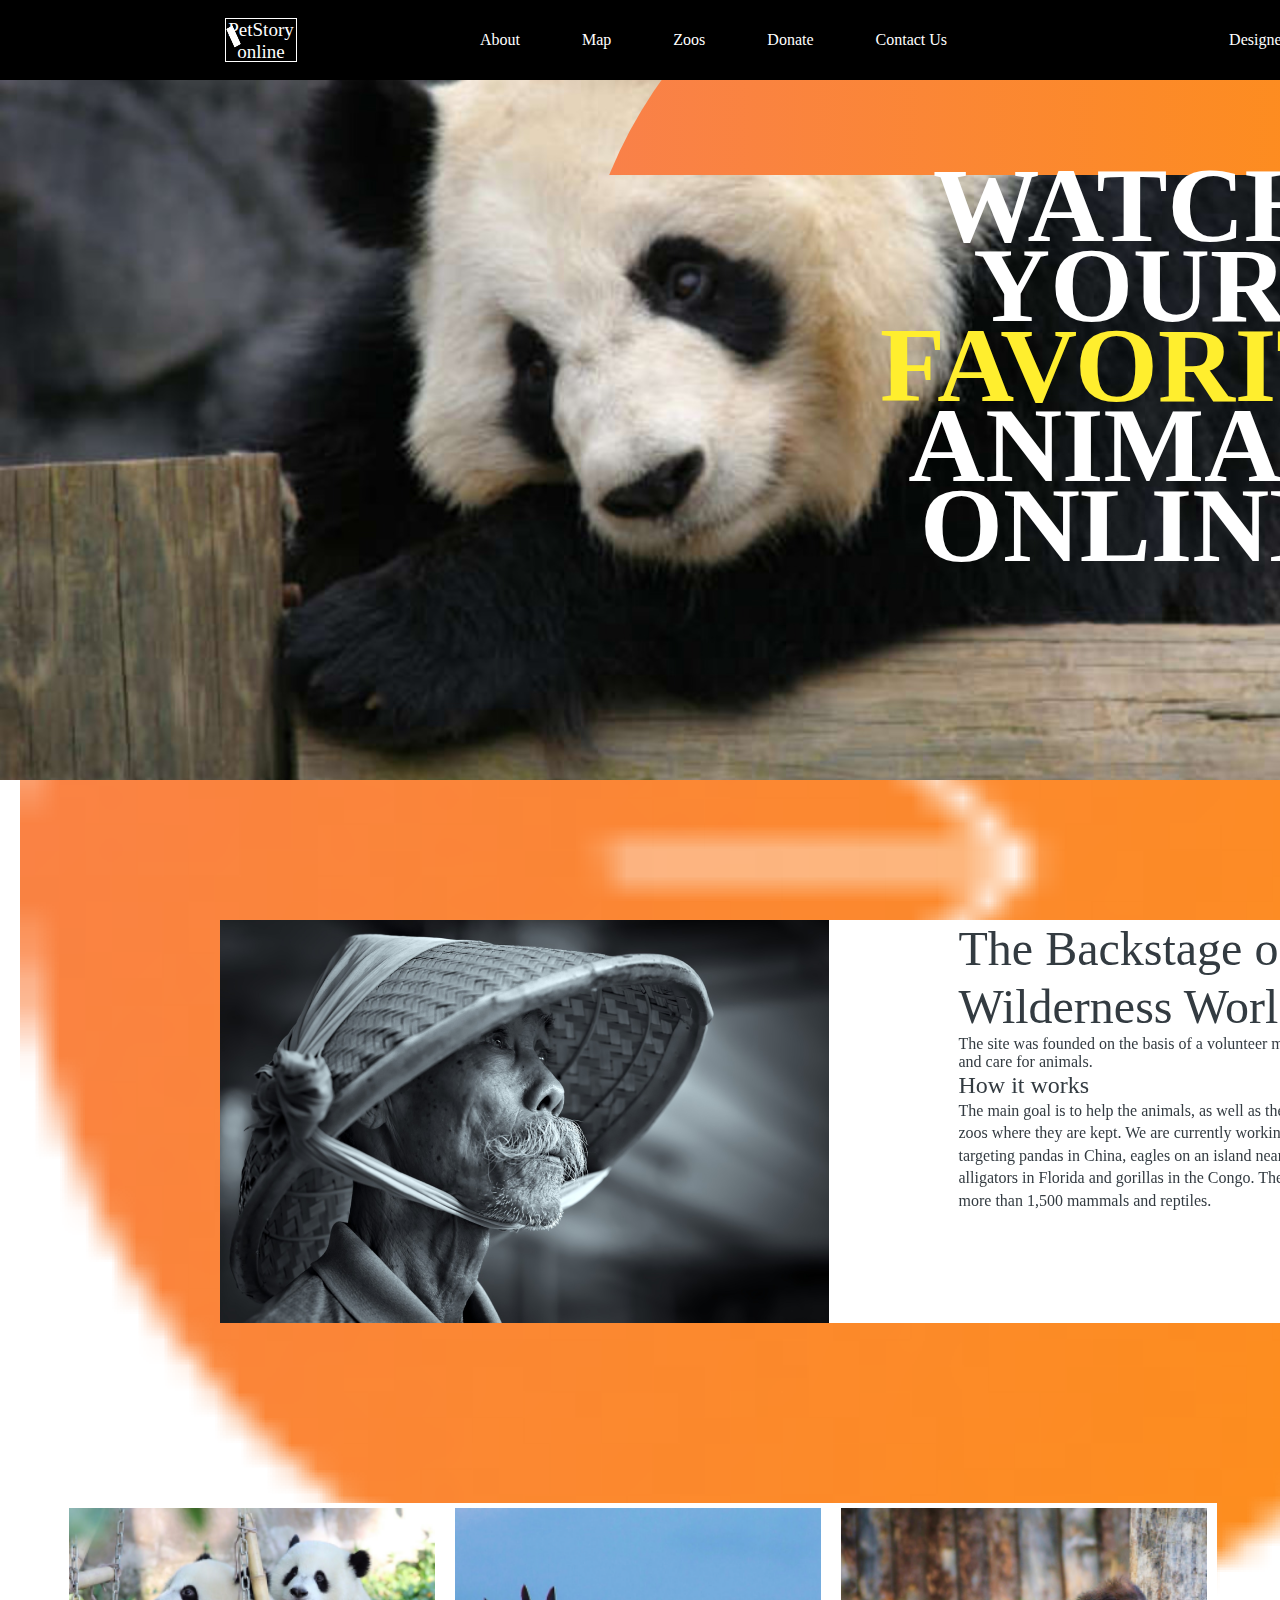
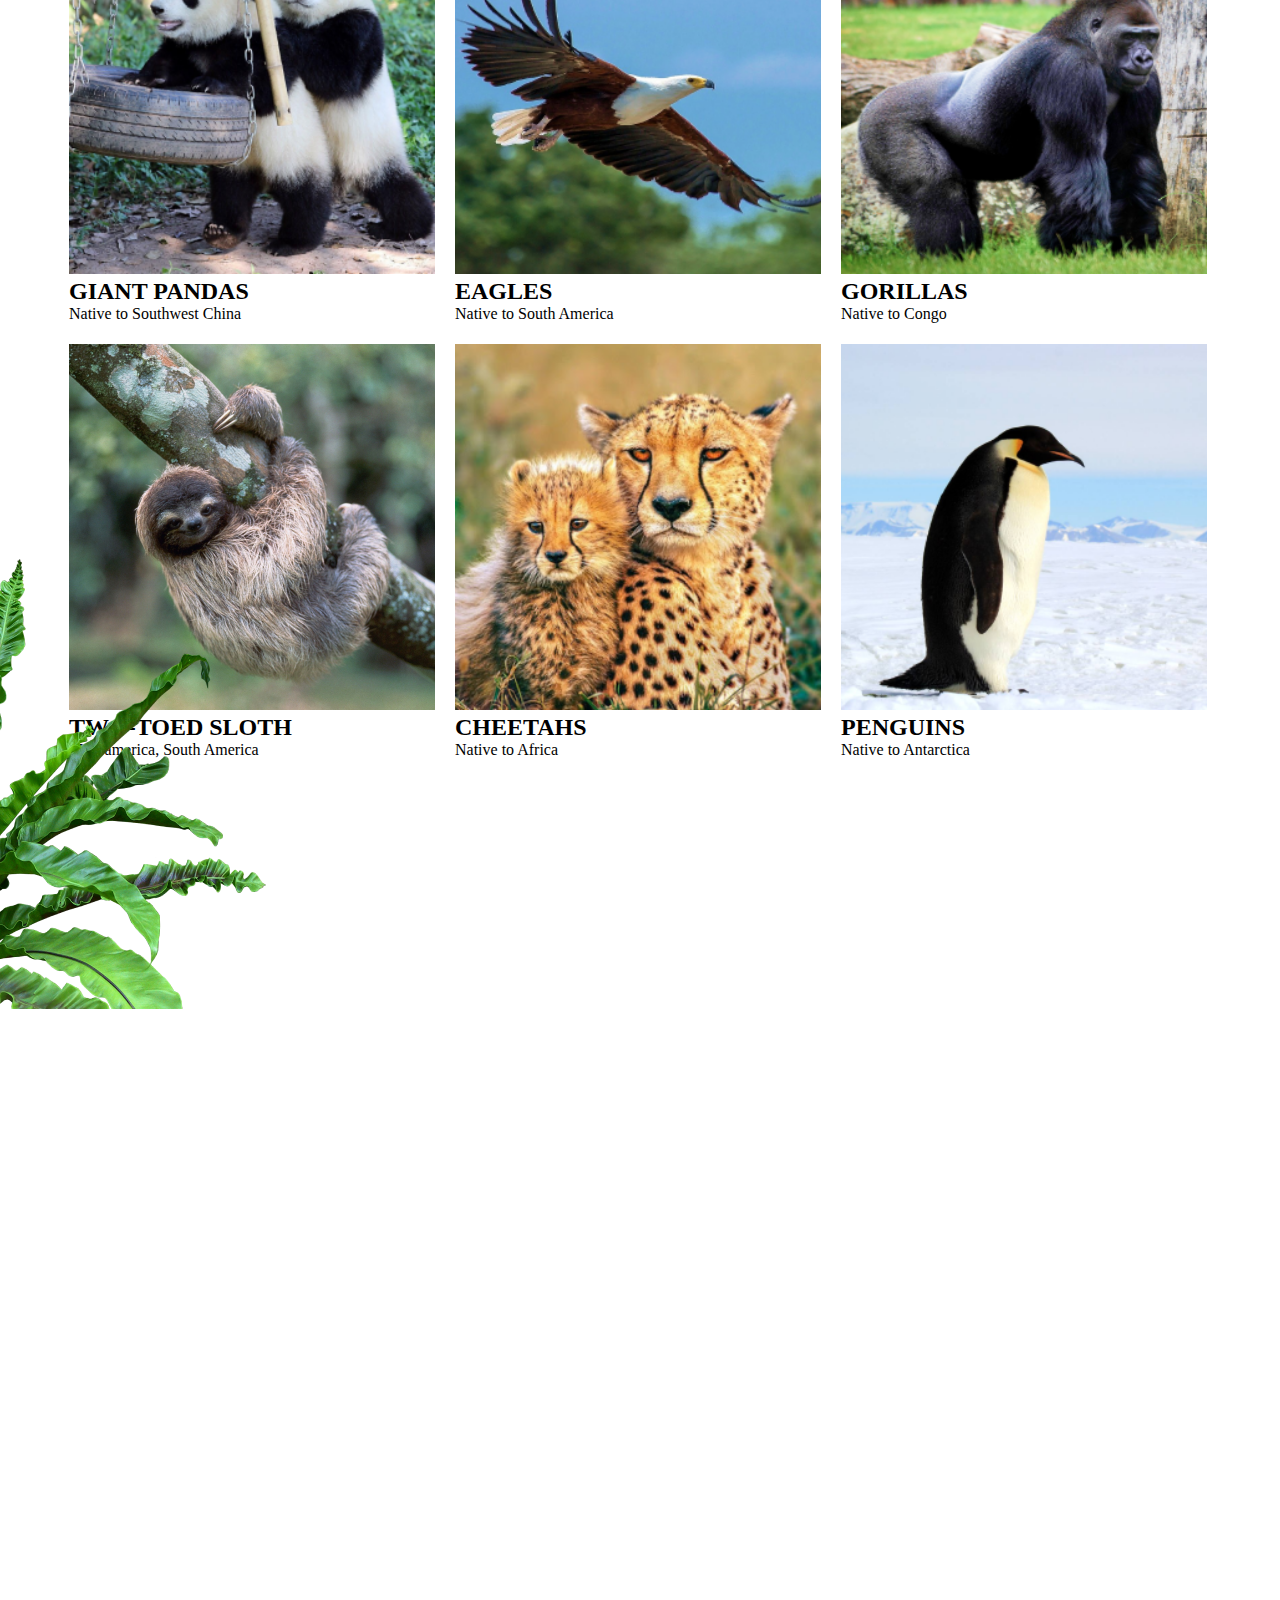
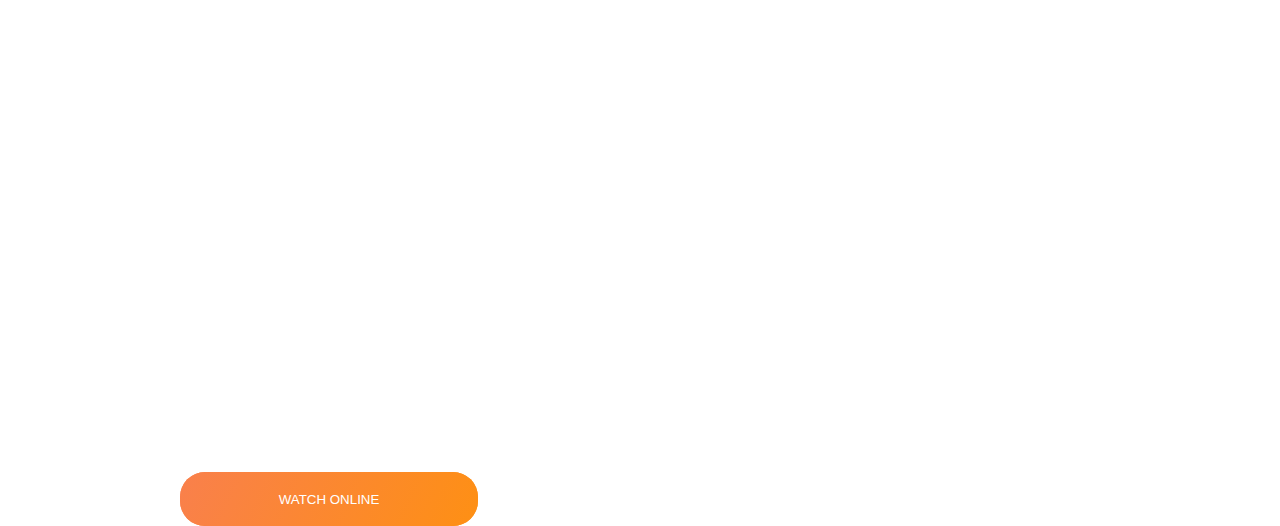
==== pages/main/index.html @ 08d5d140 "init: initial commit" ====
<!DOCTYPE html>
<!DOCTYPE html>
<html lang="en">
<head>
    <meta charset="UTF-8">
    <meta http-equiv="X-UA-Compatible" content="IE=edge">
    <meta name="viewport" content="initial-scale=1.0">
    <title>Document</title>
    <link rel="stylesheet" href="style.css">
</head>
<body>
    <header><!-- You don't need to make the header sticky. When scrolling, it remains in its position.
    -->
        <h1>PetStory online</h1>
        <figure>
            <a href="#">
                <img class="logo" src="../../assets/images/bamboo.png" alt="Logo">
            </a>
        </figure>
        <nav>
            <ul>
                <li><a href="#">About</a></li>
                <li><a href="#">Map</a></li>
                <li><a href="#">Zoos</a></li>
                <li><a href="../donate/index.html">Donate</a></li>
                <li><a href="#">Contact Us</a></li>
                <li class="designed-by"><a href="https://www.figma.com/file/jfEFwkXVj1WRq7sUHDr8os/PetStory-online">Designed by &copy;</a></li>
            </ul>
        </nav>

        <p>
            Watch your <span>favorite</span> animal online
        </p>
        <button class="oval-btn duochromatic">
            watсh online
        </button>

        <svg class="ellipse">
            <defs>
                <linearGradient id="grad1" x1="0%" y1="0%" x2="100%" y2="0%">
                  <stop offset="0%" style="stop-color:#F9804B;stop-opacity:1" />
                  <stop offset="100%" style="stop-color:#FE9013 ;stop-opacity:1" />
                </linearGradient>
              </defs>
            <ellipse cx="1040" cy="325"  rx="465"  ry="465" fill="url(#grad1)" />
          </svg>

    </header>
    <main>

        <section>
           <div class="main-content">
            <div class="main img">
                <img src="../../assets/images/bamboo-cap.png" alt="Man with a bamboo hat">
            </div>
            <div class="sub-content">
             <h2>The Backstage of the Wilderness World.</h2>
             <p>The site was founded on the basis of a volunteer movement to protect and care for animals.</p>
             <h3>How it works</h3>
             <p>The main goal is to help the animals, as well as the nature reserves and zoos where they are kept. We are currently working on video projects targeting pandas in China, eagles on an island near Los Angeles, alligators in Florida and gorillas in the Congo. These have a total of more than 1,500 mammals and reptiles.</p>
            </div>
           </div>
            <img class="main-flower" src="../../assets/images/flower_foto1.png" alt="a photo of a beautiful flower as a decoration">
        </section>

    </main>

    <article class="left-arrow">
        <img src="../../assets/icons/orange-left-arrow.png" alt="left arrow button for previous card">
    </article>
    <article class="cards">
        <div class="foto-card">
            <img class="foto" src="../../assets/images/Panda.png" alt="">
           <!-- <div class="foto-desc"> -->
            <h2>Giant Pandas</h2>
            <p>Native to Southwest China</p>
           <!-- </div>
           <div class="foto-icon"> -->
            <!-- <img src="../../assets/icons/banana-bamboo_icon.png" alt="banana bamboo icon"> -->
           <!-- </div> -->
        </div>
        <div class="foto-card">
            <img class="foto" src="../../assets/images/Eagle.png" alt="">
            <h2>Eagles</h2>
            <p>Native to South America</p>
        </div>
        <div class="foto-card">
            <img class="foto" src="../../assets/images/Gorilla.png" alt="">
            <h2>Gorillas</h2>
            <p>Native to Congo</p>
        </div>
        <div class="foto-card">
            <img class="foto" src="../../assets/images/Sloth.png" alt="">
            <h2>Two-toed Sloth</h2>
            <p>Mesoamerica, South America</p>
        </div>
        <div class="foto-card">
            <img class="foto" src="../../assets/images/Cheetah.png" alt="">
            <h2>cheetahs</h2>
            <p>Native to Africa</p>
        </div>
        <div class="foto-card">
            <img class="foto" src="../../assets/images/Penguin.png" alt="">
            <h2>Penguins</h2>
            <p>Native to Antarctica</p>
        </div>
    </article>
    <article class="right-arrow">
        <img src="../../assets/icons/orange-right-arrow.png" alt="right arrow button for next card">
    </article>

    <article >
        <img class="palm-foto" src="../../assets/images/palm_foto.png" alt="nice photo of leaves as a decoration">
    </article>

    <article >
        <img class="strelitzia-foto" src="../../assets/images/strelitzia1.png" alt="nice photo of strelitzia as a decoration">
    </article>

    <article>
        <button class="oval-btn duochromatic">Choose Your Favorite</button>
    </article>

    <!-- <section class="pick-and-feed">

    </section> -->

    <footer>

        <ul class="social-media">
            <li><a href="#">Facebook</a></li>
            <li><a href="#">Twitter</a></li>
            <li><a href="#">Instagram</a></li>
            <li><a href="#">YouTube</a></li>
        </ul>


        <ul class="footer-nav">
            <li><a href="#">About</a></li>
            <li><a href="#">Map</a></li>
            <li><a href="#">Zoos</a></li>
            <li><a href="#">Contact us</a></li>
        </ul>

        Subscribe to our news
        <input type="text" placeholder="Enter your email">
        <input class="btn" type="submit" value="Submit">

        <span>Designed by Merve Uğursaç</span>
        ©RSSchool & ©Ysera86
    </footer>

</body>
</html>
---- pages/main/style.css ----
*{
    margin: auto;
    padding: 0;
    border: 0;
    width: 1600px;
    height: auto;
}

header{
   background-image: url(../../assets/images/GiantPanda.png);
   height: 780px;
   left: 0px;
   right: 0px;
   top: 0px;
   position: fixed;
}
header ellipse{
   position: absolute;
    /* width: 465px;
    height: 465px; */

    left: calc(50% - 465px/2 + 239.5px);
    top: 92px;

    /* orange */

    /* background: linear-gradient(113.96deg, #F9804B 1.49%, #FE9013 101.44%); */
}
ellipse{
    /* background: linear-gradient(113.96deg, #F9804B 1.49%, #FE9013 101.44%); */

    z-index: 8980;
}
header p{
    position: absolute;
    width: 500.31px;
    height: 400px;
    left: calc(50% - 500.31px/2 + 330.15px);
    top: 166px;

    font-family: 'Roboto';
    font-style: normal;
    font-weight: 700;
    font-size: 106.496px;
    line-height: 75%;
    /* or 80px */

    text-align: center;
    text-transform: uppercase;

    color: #FFF;
    z-index: 8989;
}

header span{
    color: #FFEE2E;
}

header button{
    text-transform: uppercase;

    position: absolute;
    top: 626px;
}

h1{
    margin-top: 14px;
    margin-left: 220px;

    box-sizing: border-box;
    position: absolute;

    width: 72.49px;
    height: 44.91px;
    left: 4.75px;
    top: 3.55px;
    font-family: 'Roboto';
    font-style: normal;
    font-weight: 400;
    font-size: 19.0145px;
    line-height: 120%;

    text-align: center;

    color: #FFFFFF;

    border: 1.18841px solid #FFFFFF;
    z-index: 99;
}

/* bamboo pic */
.logo{
    /* margin-top: 23px; */
    margin-left: 200px;
    box-sizing: border-box;

    position: relative;
    width: 7.03px;
    height: 20.98px;
    left: 30px;
    top: 26px;

    background: #FFF;
    border: 1.18841px solid #FFF;
    transform: matrix(-0.9, 0.52, 0.4, 0.88, 0, 0);
    z-index: 299;
}


nav{
    background: #000;
    /* backdrop-filter: blur(2px); */
    position: absolute;
    top: 0px;
    height: 80px;
    width: 1380px;
    padding-left: 220px;
}
nav li{
    list-style: none;
    display: inline;
    font-weight: 500;
    font-size: 16px;
    line-height: 140%;
    position: relative;
    top: 29px;
    margin: 20px 19px 20px 19px;
    padding:9px 10px 9px 10px;
}
nav li:first-child{
    margin-left: 250px;
}
nav li:last-child {
    left: 220px;
}
nav a{
    text-decoration: none;
    color: #FFF;
}
nav a:hover{
    color: #F9804B;
    /* color: linear-gradient(113.96deg, #F9804B 1.49%, #FE9013 101.44%); */
}
nav a.active{
    color: #F9804B;
    /* color: linear-gradient(113.96deg, #F9804B 1.49%, #FE9013 101.44%); */
}

section{
    width: 1161px;
}


.main-content{
    width: 1161px;
    height: 403px;
    position: absolute;
    /* left: 219px; */
    top: 920px;
    /* right: 220px; */
    display: inline-block;
    background-color: #FFF;
    margin-right: 20px;

}
.sub-content{
    position: absolute;
    display: inline-block;
    width: 551px; /*calc(1161px-609px);*/
    z-index: 0;
    /* overflow: scroll; */
    white-space: normal;

    height: 403px;
    text-align: left;
    margin-left: 87px;
    color: #333B41;
}

.sub-content p,h2,h3{
    /* word-break: break-all; */
    /* word-wrap:break-word; */
    width: 465px;
    /* height: inherit; */
}
.sub-content h2{
    font-family: 'Roboto';
    font-style: normal;
    font-weight: 400;
    font-size: 48px;
    line-height: 120%;
}
.sub-content h3{
    font-family: 'Roboto';
    font-style: normal;
    font-weight: 400;
    font-size: 24px;
    line-height: 120%;
}
.sub-content p{
    font-family: 'Roboto';
    font-style: normal;
    font-weight: 400;
    font-size: 16px;
}
.sub-content p:first-child{
    line-height: 130%;
}
.sub-content p:last-child{
    line-height: 140%;
}

.main img{
    width: 609px;
    height: 403px;
    /* display: inline-block; */
    float: left;
    /* position: absolute;
    left: 219; */
}
.main-flower{
    display: inline-block;
    position: absolute;
    width: 293px;
    height: 605px;
    /* left: 1400px; */
    left: 1307px;
    right: 0px;
    top: 792px;

    /* background: url(flower_foto.png); */
    filter: drop-shadow(0px 4px 4px rgba(0, 0, 0, 0.25));
}

input[type=text]{
    border-color: #F9804B;
    color: #F9804B;
}
input[type=text]:hover{
    border-color: #4B9200;
    color: #4B9200;
}
input[type=text]:focus{
    border-color: #D31414;
    color: #D31414;
}

input[type=submit]{
    width: 298px;
    height: 54px;
    border-color: #000;
    color: #000;
}
input[type=submit]:hover{
    border-color: #4B9200;
    color: #4B9200;
}
input[type=submit]:focus{
    border-color: #D31414;
    color: #D31414;
}

.btn{
    width: 129px;
    height: 42px;
    border-color: #000;
    color: #000;
}
.btn:hover{
    color: #E47209;
}
.btn:active{
    color: #4B9200;
}

.oval-btn{
    text-transform: uppercase;
    color: #FFF;
    width: 298px;
    height: 54px;

    position: absolute;
    width: 298px;
    height: 54px;
    left: 180px;
    top: 3672px;
    border-radius: 25px;
}
.oval-btn:hover{
    background: #E47209;
}
.oval-btn:active{
    background: #4B9200;
}
.oval-btn:disabled{
    background: #767474;
}


.monochromatic{
    background: #F9804B;
}

.duochromatic{
    background: linear-gradient(113.96deg, #F9804B 1.49%, #FE9013 101.44%);
}

.cards{
    display: flex;
    flex-direction: row;
    flex-wrap: wrap;

    position: absolute;
    width: 1158px;
    height: 872px;
    left: calc(50% - 1160px/2 - 1px);
    top: 1503px;

    background: #FFF;
}

.cards h2{
    text-transform: uppercase;
}

.foto{
    /* height: 294px;
    width: 294px; */
    height: 366px;
    width: 366px;
    z-index: 99999;
}

.foto-icon{
    width: 33px;
    height: 30px;
}

.foto-card{
    box-sizing: border-box;
    width: 366px;
    height: 426px;

    border-radius: 5px;
}

.palm-foto{
    position: absolute;
    width: 292px;
    height: 460px;
    top: 2149px;
}

.strelitzia-foto{
    position: absolute;
    width: 368px;
    /* height: 275px; */
    top: 2334px;

    /* left: 1240px; */
    /* left: calc(100% - 1600px - 1px + (368px/5*2) ); */
    left: 1307px;
    right: 0px;
    /* transform: rotate(0deg); */

    /* transform: matrix(-1, 0, 0, 1, 0, 0); */
}

.left-arrow, .right-arrow{
    width: 62px;
    height: 62px;
}

.left-arrow{
    margin-right: 20px;
}
.right-arrow{
    margin-left: 20px;
}


.pick-and-feed{
    background: linear-gradient(315.75deg, rgba(254, 210, 144, 0.7) 30.06%, #FEBDAB 100.95%, rgba(254, 210, 144, 0.7) 106.36%), linear-gradient(315.75deg, rgba(254, 189, 171, 0.74) 30.06%, rgba(243, 169, 248, 0.66) 50.74%, #E0D8F0 80.49%, #EAF7FE 127.9%, #EAF7FE 149.54%), linear-gradient(315.75deg, rgba(254, 189, 171, 0.74) 30.06%, rgba(243, 169, 248, 0.66) 50.74%, #E0D8F0 80.49%, #EAF7FE 127.9%, #EAF7FE 149.54%);
    opacity: 0.9;
    width: 1600px;
    height: 1004px;
}


footer{
    width: 1600px;
    height: 443px;
    
    /* margin: 0 auto;
    padding: 0; */
    background-color: #000;
    color: #FFF;
    display: inline-block;
    bottom: 0;
    /* text-align: center; */
}
footer a{
    color: white;
    margin-left: 20px;
}
footer a:visited{
    color: white;
}
footer img{
    width: 80px;
    margin: 10px;
}
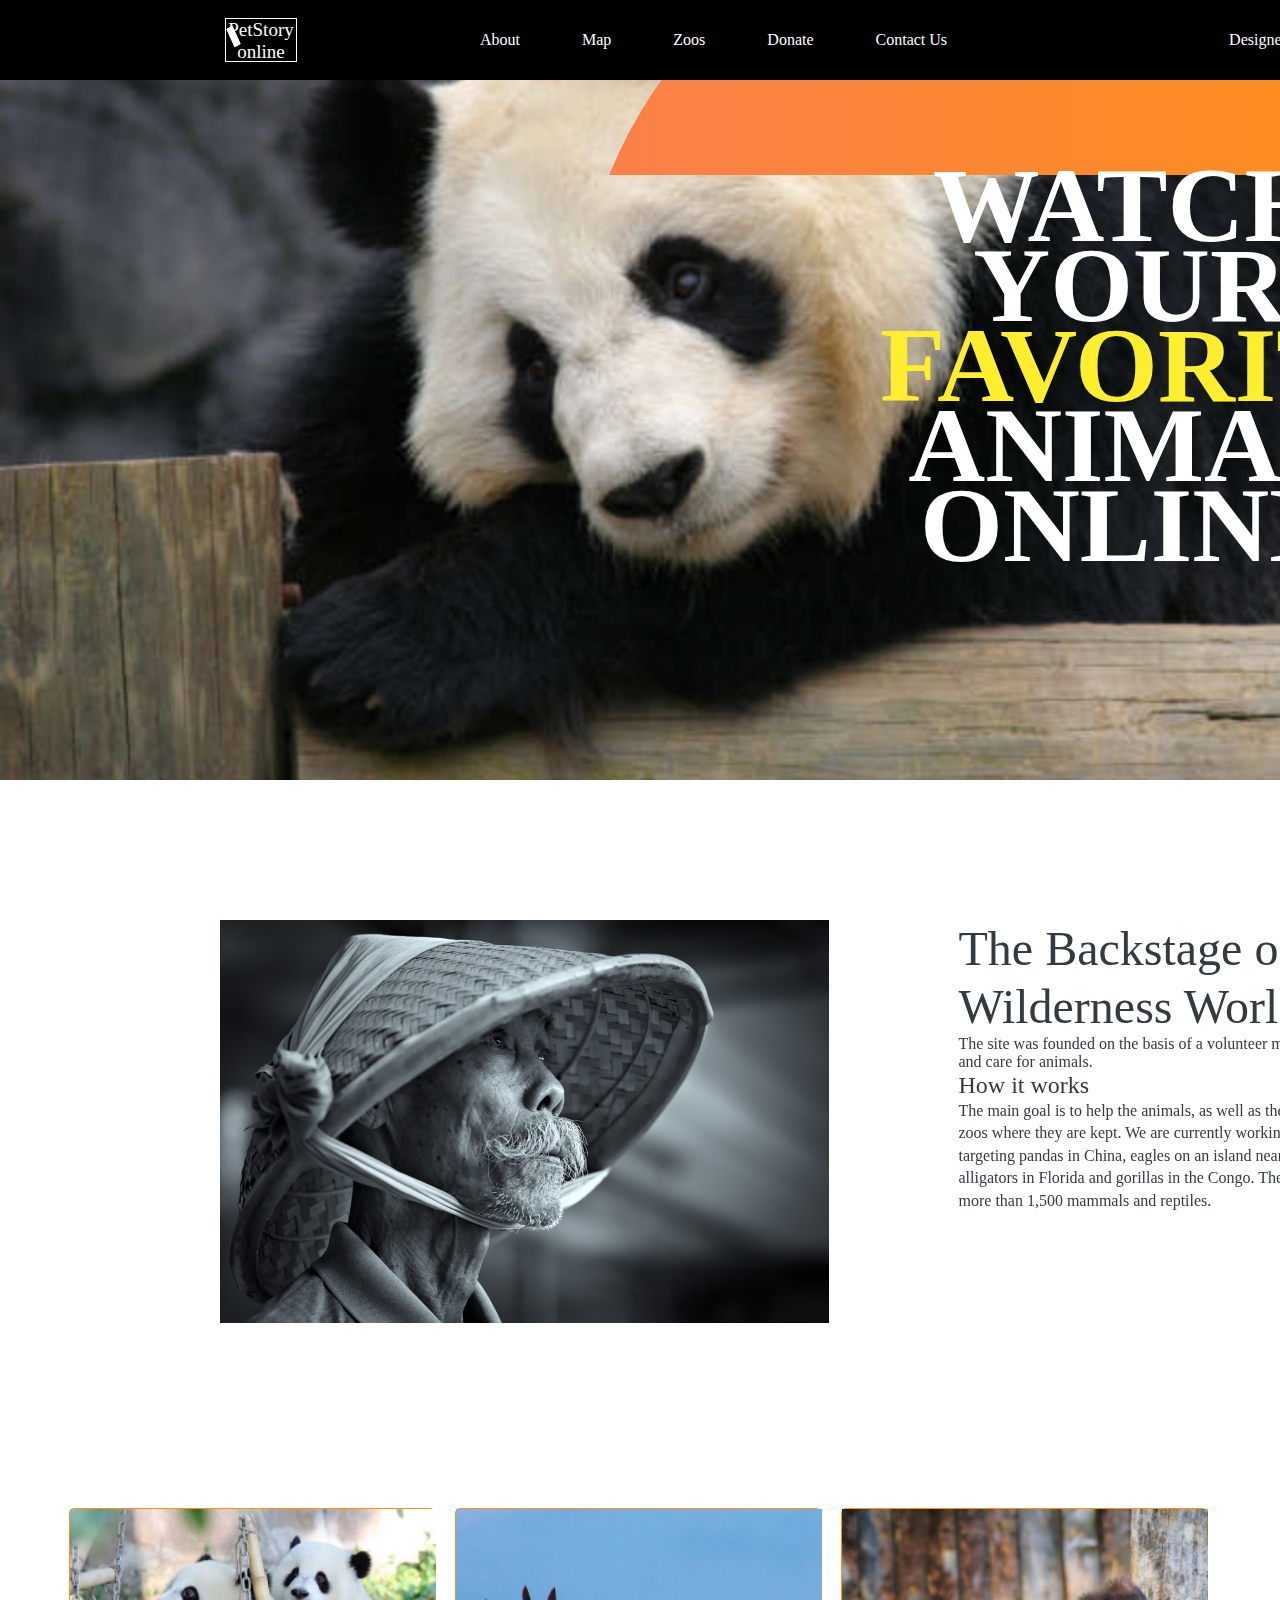
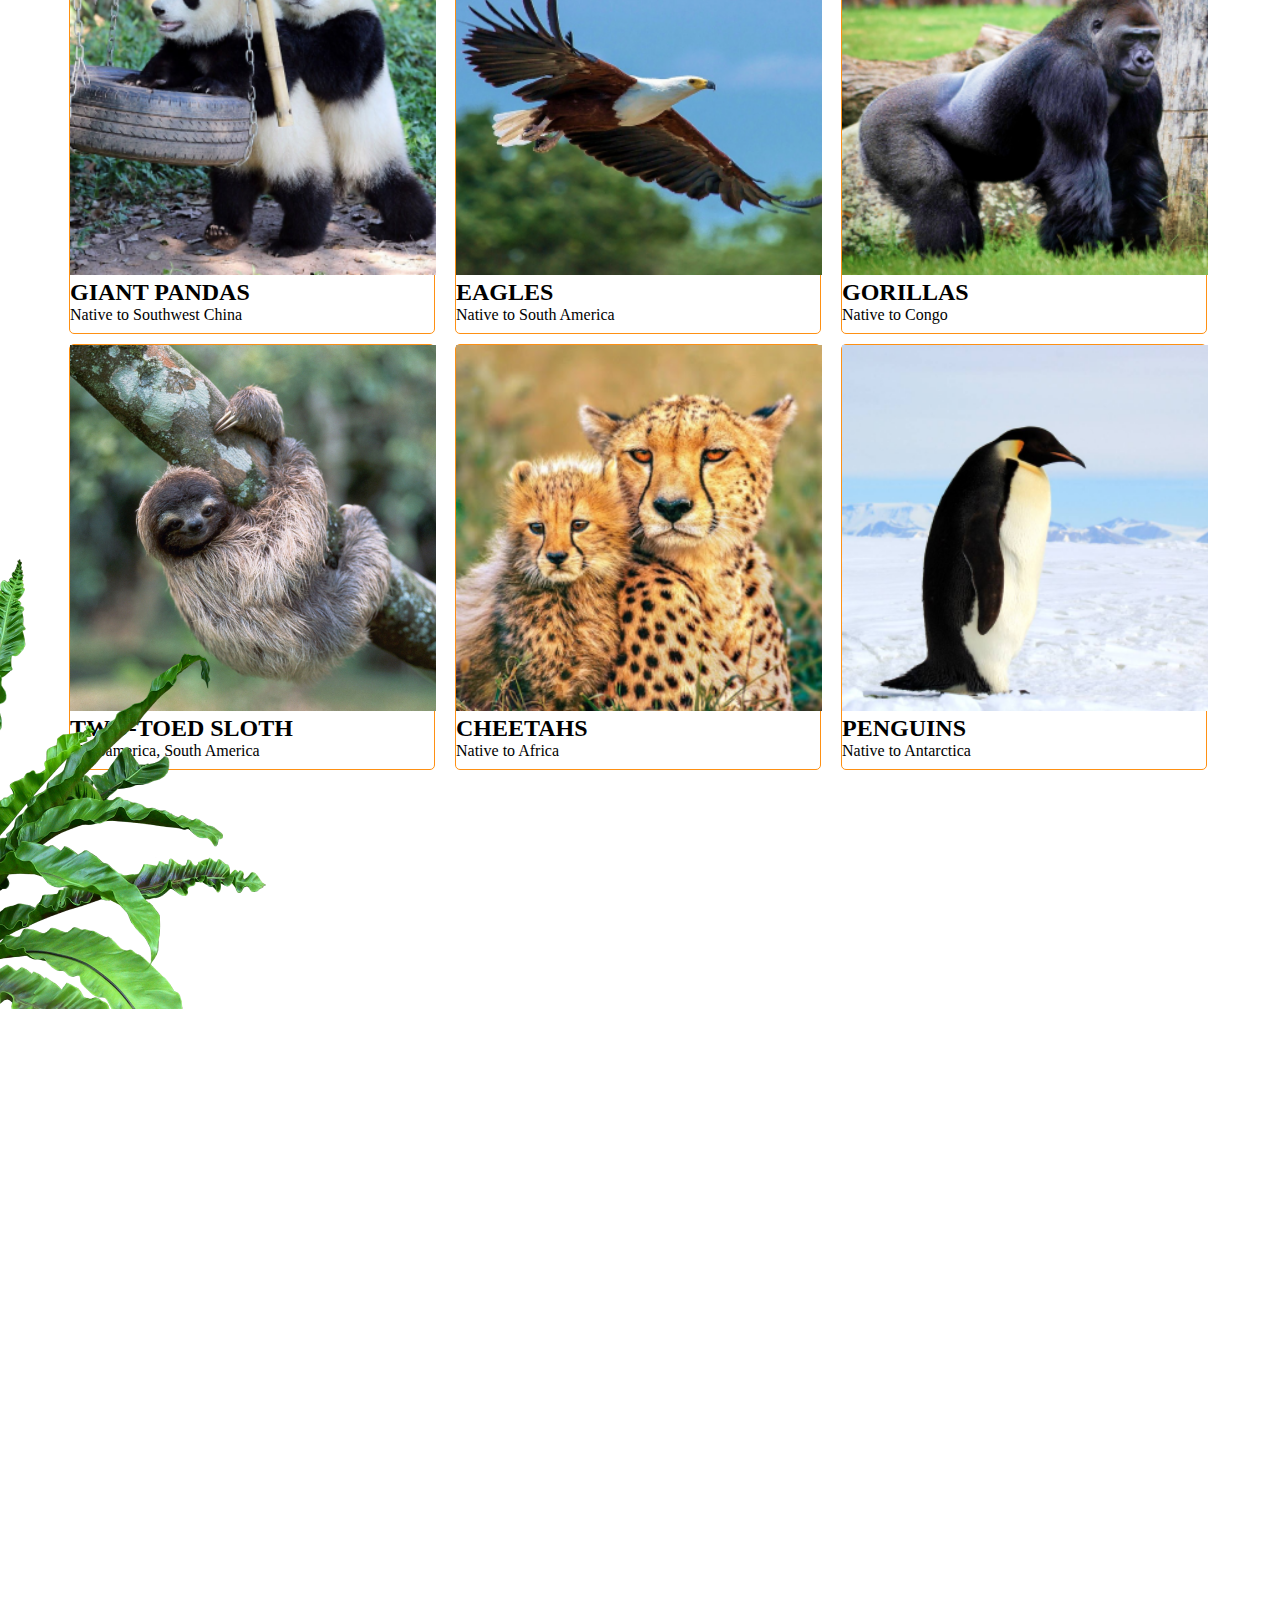
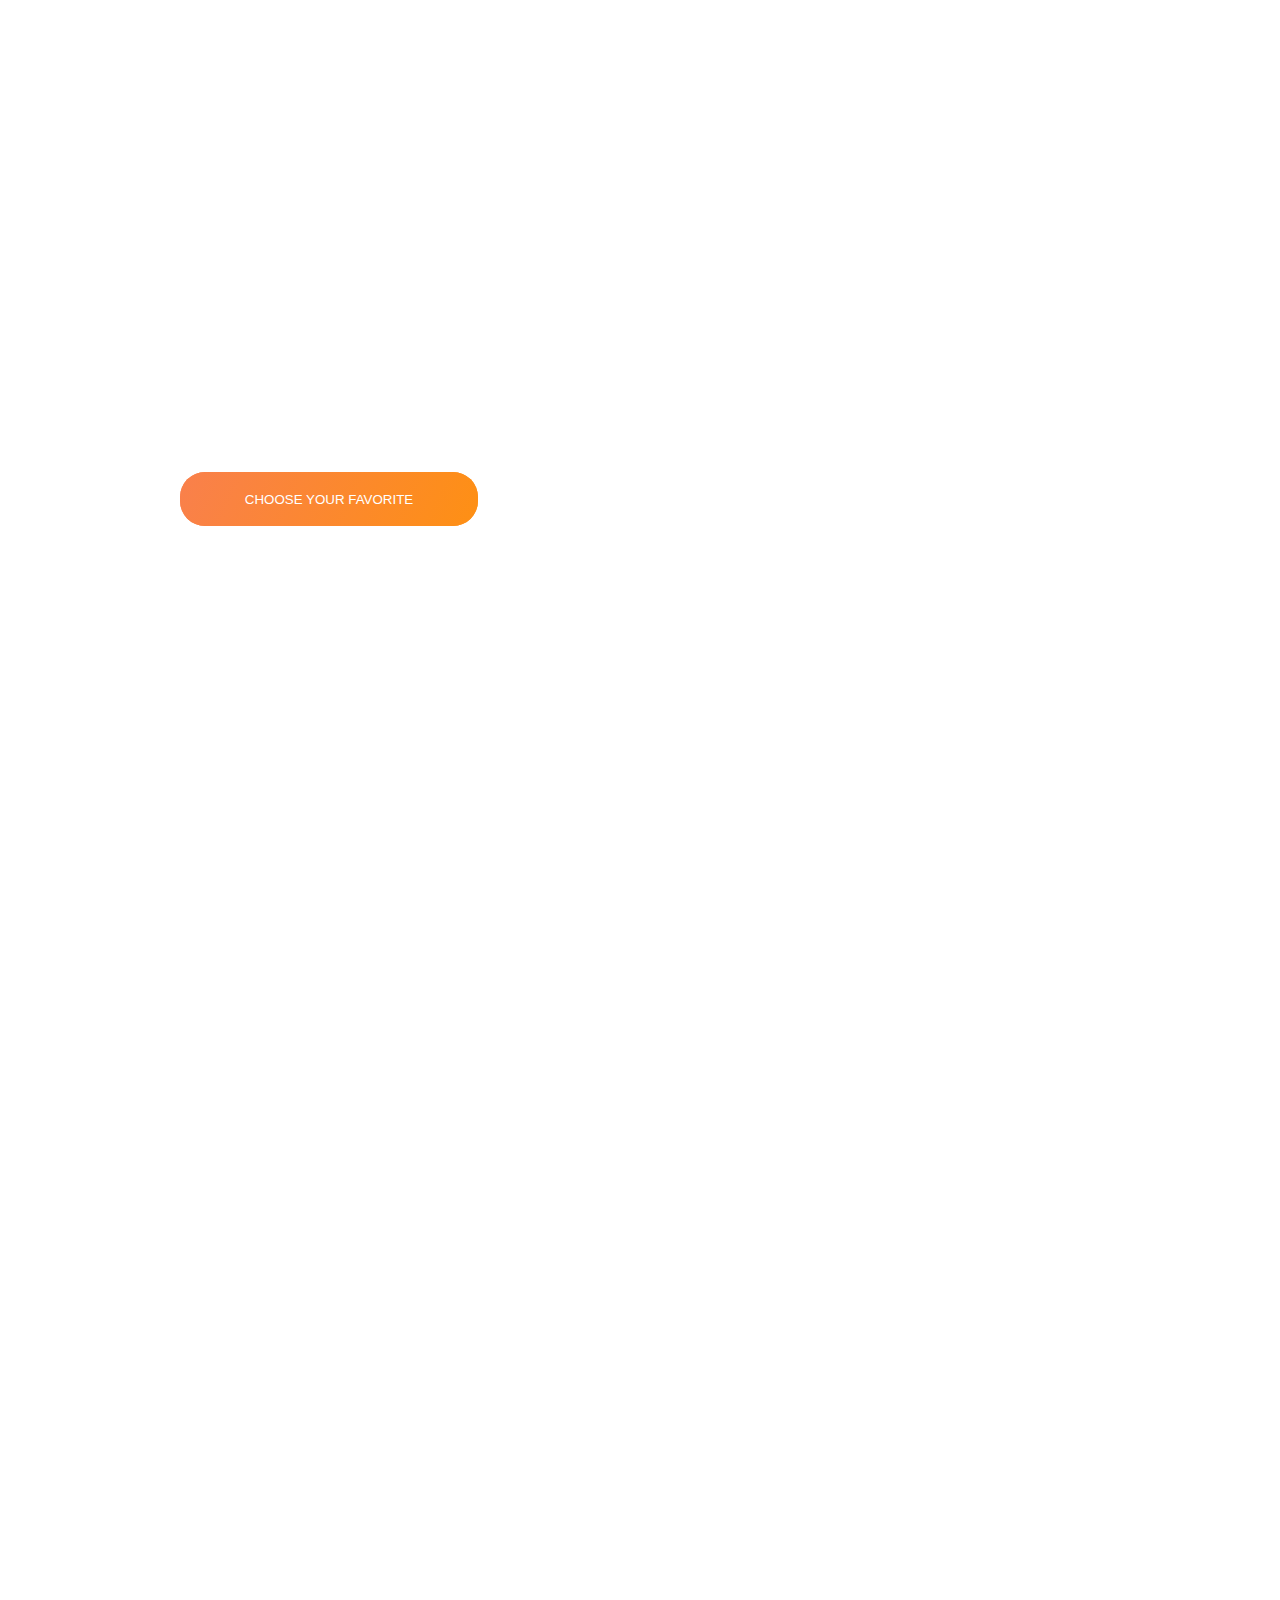
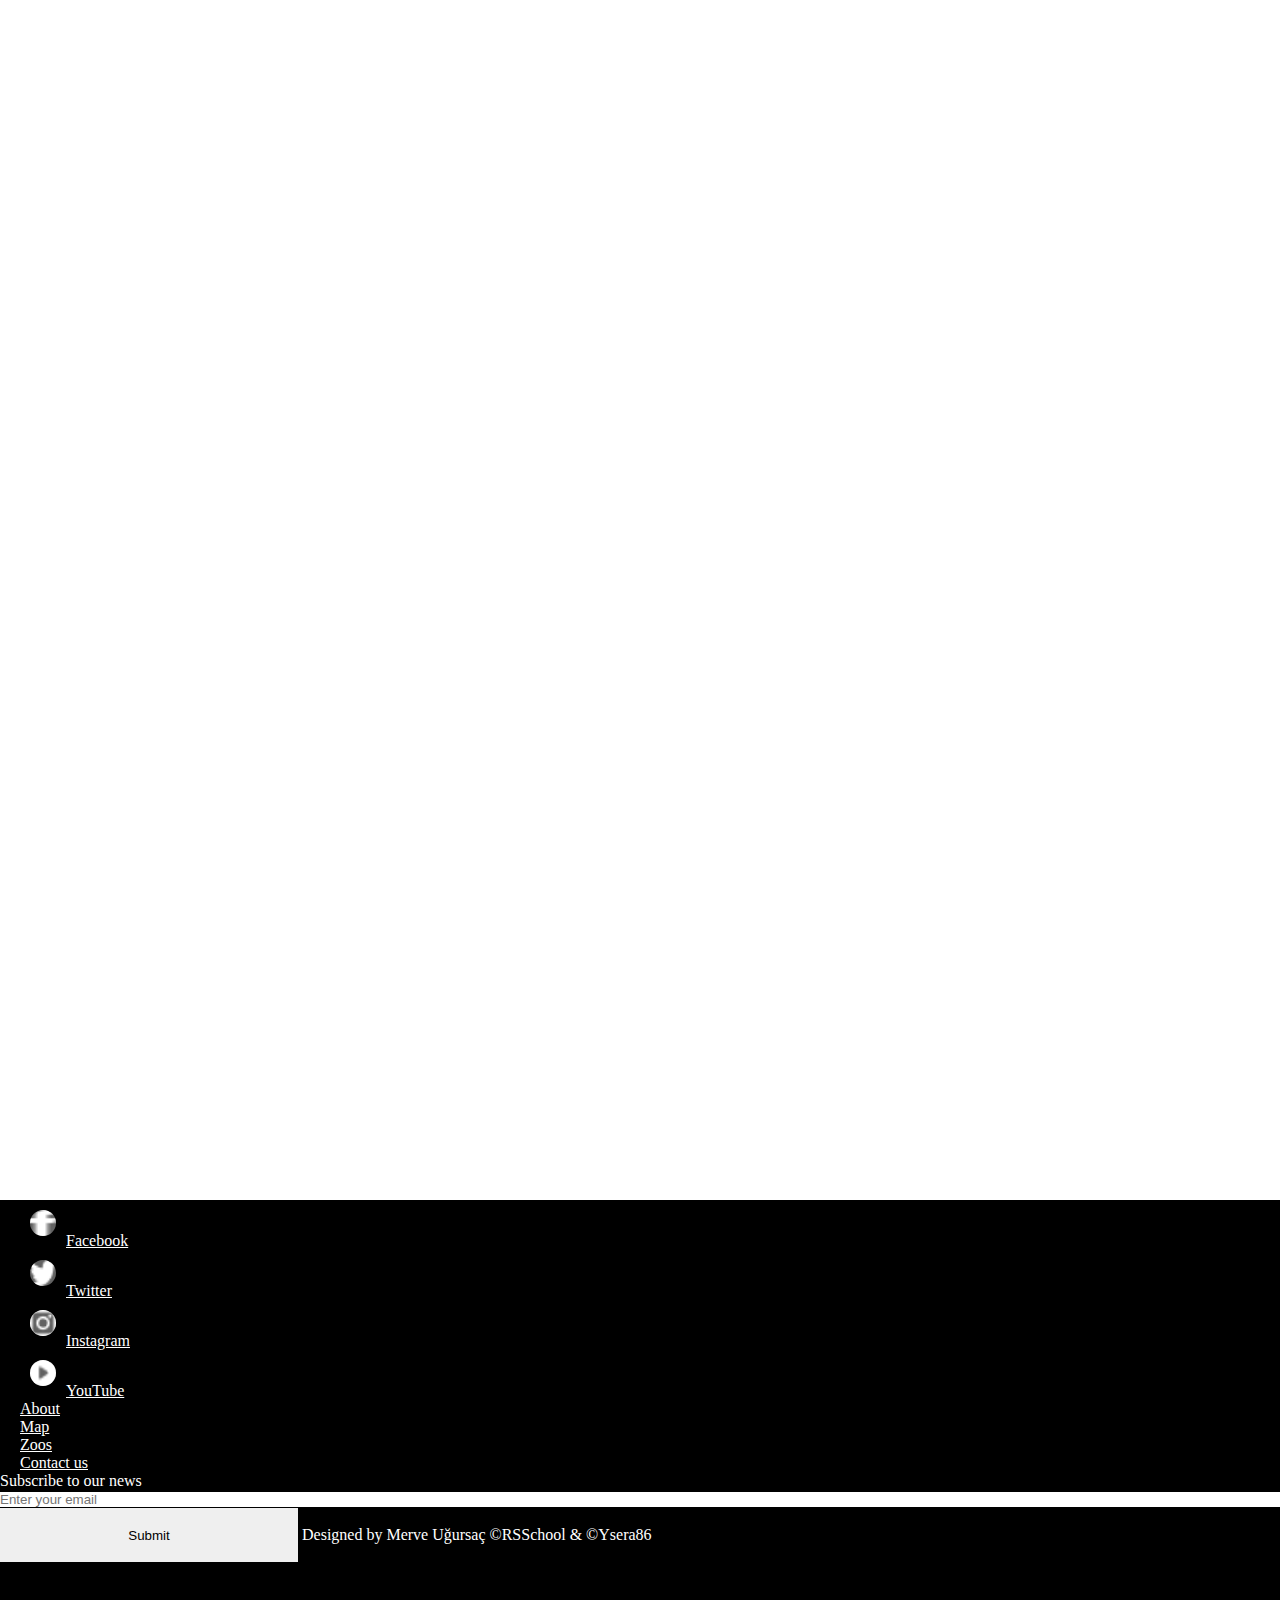
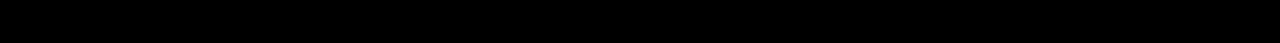
==== commit 312c0101: "refactor: change some styling" ====
--- a/pages/main/index.html
+++ b/pages/main/index.html
@@ -65,8 +65,8 @@
 
     </main>
 
-    <article class="left-arrow">
-        <img src="../../assets/icons/orange-left-arrow.png" alt="left arrow button for previous card">
+    <article class="left-arrow-article">
+        <button class="left-arrow"></button>
     </article>
     <article class="cards">
         <div class="foto-card">
@@ -105,8 +105,12 @@
             <p>Native to Antarctica</p>
         </div>
     </article>
-    <article class="right-arrow">
-        <img src="../../assets/icons/orange-right-arrow.png" alt="right arrow button for next card">
+    <article class="right-arrow-article">
+        <button class="right-arrow"></button>
+    </article>
+
+    <article>
+        <button class="oval-btn duochromatic">Choose Your Favorite</button>
     </article>
 
     <article >
@@ -117,10 +121,6 @@
         <img class="strelitzia-foto" src="../../assets/images/strelitzia1.png" alt="nice photo of strelitzia as a decoration">
     </article>
 
-    <article>
-        <button class="oval-btn duochromatic">Choose Your Favorite</button>
-    </article>
-
     <!-- <section class="pick-and-feed">
 
     </section> -->
@@ -128,10 +128,10 @@
     <footer>
 
         <ul class="social-media">
-            <li><a href="#">Facebook</a></li>
-            <li><a href="#">Twitter</a></li>
-            <li><a href="#">Instagram</a></li>
-            <li><a href="#">YouTube</a></li>
+            <li><a href="#"><img class="fill-bg fb" src="../../assets/icons/Facebook.png" alt="Facebook Logo">Facebook</a></li>
+            <li><a href="#"><img class="fill-bg" src="../../assets/icons/Twitter.png" alt="Twitter Logo">Twitter</a></li>
+            <li><a href="#"><img class="fill-bg" src="../../assets/icons/Instagram.png" alt="Instagram Logo">Instagram</a></li>
+            <li><a href="#"><img class="fill-bg" src="../../assets/icons/Youtube.png" alt="YouTube Logo">YouTube</a></li>
         </ul>
 
 
@@ -150,5 +150,6 @@
         ©RSSchool & ©Ysera86
     </footer>
 
+
 </body>
 </html>--- a/pages/main/style.css
+++ b/pages/main/style.css
@@ -85,7 +85,7 @@
     color: #FFFFFF;
 
     border: 1.18841px solid #FFFFFF;
-    z-index: 99;
+    z-index: 9999999;
 }
 
 /* bamboo pic */
@@ -103,7 +103,7 @@
     background: #FFF;
     border: 1.18841px solid #FFF;
     transform: matrix(-0.9, 0.52, 0.4, 0.88, 0, 0);
-    z-index: 299;
+    z-index: 99999999;
 }
 
 
@@ -115,6 +115,7 @@
     height: 80px;
     width: 1380px;
     padding-left: 220px;
+    z-index: 999999;
 }
 nav li{
     list-style: none;
@@ -305,6 +306,29 @@
     background: linear-gradient(113.96deg, #F9804B 1.49%, #FE9013 101.44%);
 }
 
+
+
+.left-arrow, .right-arrow{
+    width: 62px;
+    height: 62px;
+    border-radius: 50%;
+    background: linear-gradient(113.96deg, #F9804B 1.49%, #FE9013 101.44%);
+}
+.left-arrow:active,  .right-arrow:active{
+    background: #4B9200;
+}
+
+.left-arrow{
+    background-image: url(../../assets/icons/orange-left-arrow.png);
+    margin: 426px 20px 426px 0;
+    display: inline-block;
+}
+.right-arrow{
+    background-image: url(../../assets/icons/orange-right-arrow.png);
+    margin: 426px 0 426px 20px;
+}
+
+
 .cards{
     display: flex;
     flex-direction: row;
@@ -342,6 +366,7 @@
     height: 426px;
 
     border-radius: 5px;
+    border: 1px solid #FE9013;
 }
 
 .palm-foto{
@@ -369,13 +394,19 @@
 .left-arrow, .right-arrow{
     width: 62px;
     height: 62px;
+    position: absolute;
+    top: 1503px;
 }
 
 .left-arrow{
     margin-right: 20px;
+    /* left: 138px; */
+    left: calc(50% - 1600px/2 - 62px);
 }
 .right-arrow{
     margin-left: 20px;
+    /* left: 1398px; */
+    right: calc(50% - 1600px/2 - 62px);
 }
 
 
@@ -386,6 +417,16 @@
     height: 1004px;
 }
 
+.fill-bg{
+    width: 26px;
+    height: 26px;
+    background: rgba(196, 196, 196, 0.5);
+    border-radius: 50%;
+}
+.fb{
+    /* width: 16px;
+    height: 16px; */
+}
 
 footer{
     width: 1600px;
@@ -396,7 +437,8 @@
     background-color: #000;
     color: #FFF;
     display: inline-block;
-    bottom: 0;
+    position: absolute;
+    top: 6000px;
     /* text-align: center; */
 }
 footer a{
